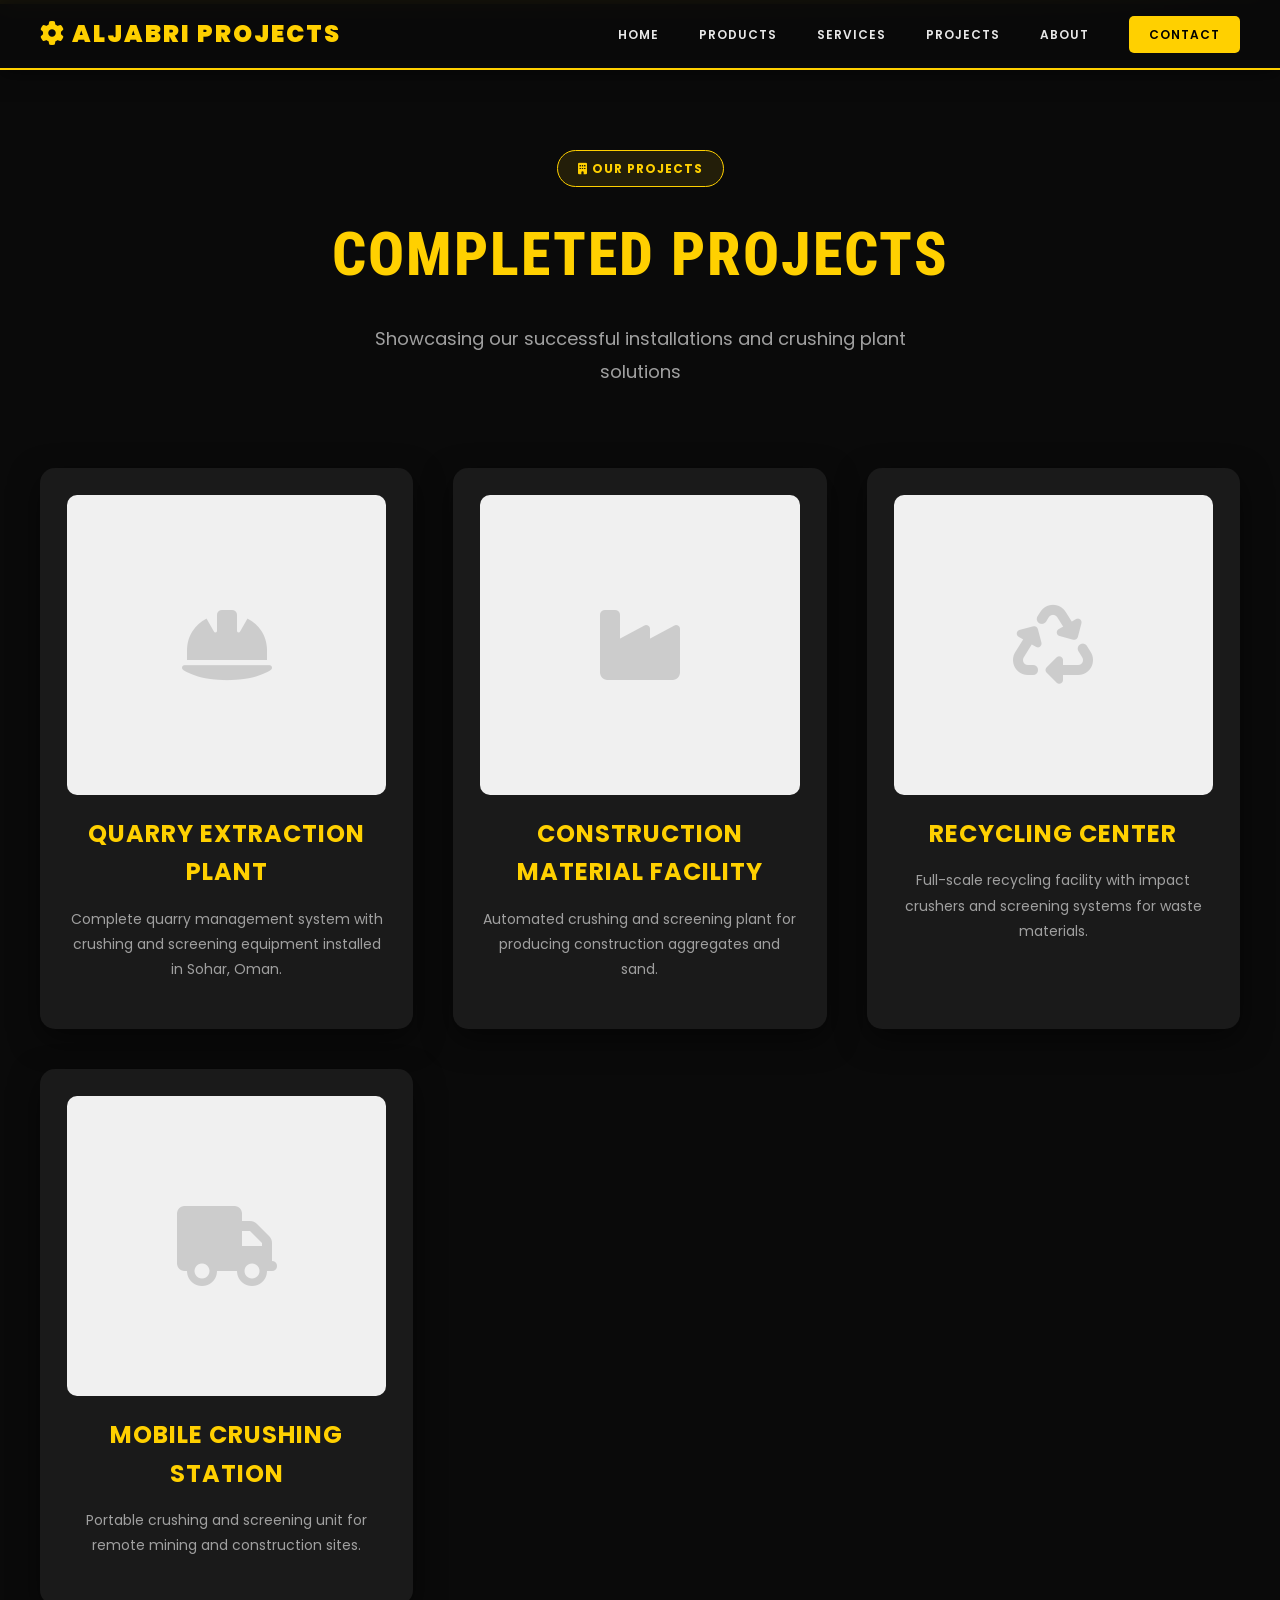
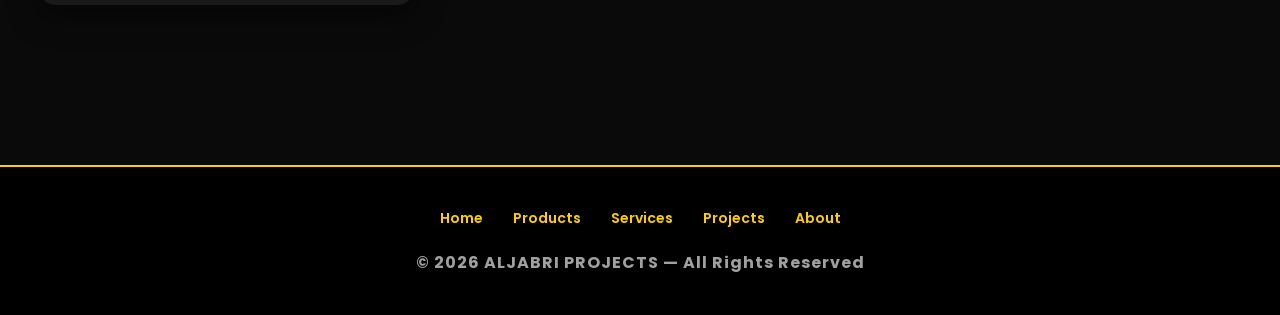
==== pages/projects.html @ ce2391a6 "Complete professional website redesign with multiple pages, products, services, and projects" ====
<!DOCTYPE html>
<html lang="en" dir="ltr">
<head>
<meta charset="UTF-8">
<meta name="viewport" content="width=device-width, initial-scale=1.0">
<title>Projects - ALJABRI PROJECTS</title>
<link href="https://fonts.googleapis.com/css2?family=Poppins:wght@300;400;600;700;800;900&family=Roboto+Condensed:wght@700&display=swap" rel="stylesheet">
<link rel="stylesheet" href="https://cdnjs.cloudflare.com/ajax/libs/font-awesome/6.4.0/css/all.min.css">
<link rel="stylesheet" href="../css/style.css">
</head>
<body>

<nav>
    <div class="navbar-container">
        <div class="logo-brand">
            <i class="fas fa-cog"></i> ALJABRI PROJECTS
        </div>
        <ul class="nav-links">
            <li><a href="../index.html">Home</a></li>
            <li><a href="products.html">Products</a></li>
            <li><a href="services.html">Services</a></li>
            <li><a href="projects.html">Projects</a></li>
            <li><a href="about.html">About</a></li>
            <li><a href="../index.html#contact" class="btn-nav">Contact</a></li>
        </ul>
    </div>
</nav>

<section style="padding-top: 150px; min-height: 80vh;">
    <div class="section-header">
        <div class="badge"><i class="fas fa-building"></i> Our Projects</div>
        <h2 class="section-title">Completed Projects</h2>
        <p class="section-subtitle">Showcasing our successful installations and crushing plant solutions</p>
    </div>

    <div class="products-showcase">
        <div class="product-showcase-card">
            <div class="product-image" style="height: 300px; background: #f0f0f0;">
                <i class="fas fa-hard-hat" style="font-size: 80px; color: #ccc;"></i>
            </div>
            <h3>Quarry Extraction Plant</h3>
            <p>Complete quarry management system with crushing and screening equipment installed in Sohar, Oman.</p>
        </div>

        <div class="product-showcase-card">
            <div class="product-image" style="height: 300px; background: #f0f0f0;">
                <i class="fas fa-industry" style="font-size: 80px; color: #ccc;"></i>
            </div>
            <h3>Construction Material Facility</h3>
            <p>Automated crushing and screening plant for producing construction aggregates and sand.</p>
        </div>

        <div class="product-showcase-card">
            <div class="product-image" style="height: 300px; background: #f0f0f0;">
                <i class="fas fa-recycle" style="font-size: 80px; color: #ccc;"></i>
            </div>
            <h3>Recycling Center</h3>
            <p>Full-scale recycling facility with impact crushers and screening systems for waste materials.</p>
        </div>

        <div class="product-showcase-card">
            <div class="product-image" style="height: 300px; background: #f0f0f0;">
                <i class="fas fa-truck" style="font-size: 80px; color: #ccc;"></i>
            </div>
            <h3>Mobile Crushing Station</h3>
            <p>Portable crushing and screening unit for remote mining and construction sites.</p>
        </div>
    </div>
</section>

<footer class="footer">
    <div class="footer-content">
        <div class="footer-links">
            <a href="../index.html">Home</a>
            <a href="products.html">Products</a>
            <a href="services.html">Services</a>
            <a href="projects.html">Projects</a>
            <a href="about.html">About</a>
        </div>
        <p>© 2026 ALJABRI PROJECTS — All Rights Reserved</p>
    </div>
</footer>

<script src="../js/script.js"></script>
</body>
</html>
---- css/style.css ----
:root {
    --primary-gold: #ffd000;
    --primary-dark: #0a0a0a;
    --secondary-dark: #1a1a1a;
    --text-light: #e8e8e8;
    --text-gray: #a0a0a0;
}

* {
    margin: 0;
    padding: 0;
    box-sizing: border-box;
}

body {
    font-family: 'Poppins', sans-serif;
    background: #0a0a0a;
    color: var(--text-light);
    overflow-x: hidden;
    line-height: 1.6;
}

html {
    scroll-behavior: smooth;
}

/* NAVBAR */
nav {
    position: fixed;
    top: 0;
    width: 100%;
    background: rgba(10, 10, 10, 0.95);
    backdrop-filter: blur(10px);
    z-index: 1000;
    border-bottom: 2px solid var(--primary-gold);
    padding: 15px 0;
    box-shadow: 0 2px 20px rgba(0, 0, 0, 0.5);
}

.navbar-container {
    max-width: 1400px;
    margin: 0 auto;
    padding: 0 40px;
    display: flex;
    justify-content: space-between;
    align-items: center;
}

.logo-brand {
    font-size: 24px;
    font-weight: 900;
    color: var(--primary-gold);
    text-transform: uppercase;
    letter-spacing: 2px;
}

.nav-links {
    display: flex;
    list-style: none;
    gap: 40px;
}

.nav-links a {
    color: var(--text-light);
    text-decoration: none;
    font-weight: 600;
    transition: 0.3s;
    text-transform: uppercase;
    font-size: 12px;
    letter-spacing: 1px;
}

.nav-links a:hover {
    color: var(--primary-gold);
    text-shadow: 0 0 10px rgba(255, 208, 0, 0.5);
}

.btn-nav {
    background: var(--primary-gold);
    color: #000 !important;
    padding: 10px 20px;
    border-radius: 5px;
}

/* HERO */
.hero {
    position: relative;
    min-height: 100vh;
    display: flex;
    justify-content: center;
    align-items: center;
    text-align: center;
    overflow: hidden;
    margin-top: 60px;
}

.hero::before {
    content: '';
    position: absolute;
    inset: 0;
    background: url('https://images.unsplash.com/photo-1513828583688-c52646db42da?q=80&w=1600&auto=format&fit=crop') center/cover no-repeat;
    filter: brightness(0.25) contrast(1.1);
    z-index: -1;
}

.hero::after {
    content: '';
    position: absolute;
    inset: 0;
    background: radial-gradient(circle at center, rgba(255, 208, 0, 0.1) 0%, rgba(0, 0, 0, 0.8) 100%);
    z-index: 0;
}

.hero-content {
    position: relative;
    z-index: 2;
    padding: 40px 20px;
    max-width: 1000px;
}

.hero-badge {
    display: inline-block;
    background: rgba(255, 208, 0, 0.15);
    border: 2px solid var(--primary-gold);
    padding: 12px 30px;
    border-radius: 50px;
    margin-bottom: 30px;
    font-weight: 700;
    font-size: 14px;
    color: var(--primary-gold);
    text-transform: uppercase;
    letter-spacing: 1px;
}

.hero h1 {
    font-size: 90px;
    line-height: 1;
    font-weight: 900;
    color: var(--primary-gold);
    text-shadow: 0 0 40px rgba(255, 208, 0, 0.8), 0 0 80px rgba(255, 208, 0, 0.4);
    margin-bottom: 20px;
    letter-spacing: 3px;
    font-family: 'Roboto Condensed', sans-serif;
    text-transform: uppercase;
}

.hero h2 {
    font-size: 48px;
    margin-bottom: 30px;
    color: var(--text-light);
    font-weight: 300;
    letter-spacing: 2px;
}

.hero-description {
    font-size: 20px;
    max-width: 800px;
    margin: 30px auto;
    color: var(--text-light);
    line-height: 1.8;
    font-weight: 400;
}

.cta-buttons {
    display: flex;
    gap: 20px;
    justify-content: center;
    margin-top: 50px;
    flex-wrap: wrap;
}

.btn-primary, .btn-secondary {
    display: inline-block;
    padding: 18px 45px;
    text-decoration: none;
    font-weight: 700;
    border-radius: 5px;
    transition: all 0.3s;
    text-transform: uppercase;
    font-size: 14px;
    letter-spacing: 1.5px;
    border: 2px solid transparent;
    cursor: pointer;
}

.btn-primary {
    background: linear-gradient(135deg, var(--primary-gold) 0%, #ffed4e 100%);
    color: #000;
    box-shadow: 0 10px 30px rgba(255, 208, 0, 0.4);
}

.btn-primary:hover {
    transform: translateY(-3px);
    box-shadow: 0 15px 50px rgba(255, 208, 0, 0.6);
}

.btn-secondary {
    background: transparent;
    border: 2px solid var(--primary-gold);
    color: var(--primary-gold);
}

.btn-secondary:hover {
    background: var(--primary-gold);
    color: #000;
}

/* SECTIONS */
section {
    padding: 100px 40px;
    max-width: 1400px;
    margin: 0 auto;
}

.section-header {
    text-align: center;
    margin-bottom: 80px;
}

.section-header .badge {
    display: inline-block;
    background: rgba(255, 208, 0, 0.1);
    border: 1px solid var(--primary-gold);
    padding: 8px 20px;
    border-radius: 20px;
    font-size: 12px;
    color: var(--primary-gold);
    margin-bottom: 20px;
    text-transform: uppercase;
    font-weight: 700;
    letter-spacing: 1px;
}

.section-title {
    text-align: center;
    font-size: 60px;
    margin-bottom: 20px;
    color: var(--primary-gold);
    font-weight: 800;
    text-transform: uppercase;
    letter-spacing: 2px;
    font-family: 'Roboto Condensed', sans-serif;
}

.section-subtitle {
    text-align: center;
    font-size: 18px;
    color: var(--text-gray);
    max-width: 600px;
    margin: 0 auto 50px;
    line-height: 1.8;
}

/* FEATURED PRODUCTS */
.featured-products {
    background: linear-gradient(135deg, #0f0f0f 0%, #1a1a1a 100%);
}

.products-showcase {
    display: grid;
    grid-template-columns: repeat(auto-fit, minmax(280px, 1fr));
    gap: 40px;
    margin-bottom: 60px;
}

.product-showcase-card {
    background: var(--secondary-dark);
    border: 2px solid transparent;
    border-radius: 15px;
    overflow: hidden;
    transition: all 0.4s;
    box-shadow: 0 10px 30px rgba(0, 0, 0, 0.5);
    padding: 25px;
    text-align: center;
}

.product-showcase-card::before {
    content: '';
    position: absolute;
    top: 0;
    left: 0;
    right: 0;
    height: 4px;
    background: linear-gradient(90deg, var(--primary-gold) 0%, transparent 100%);
}

.product-showcase-card:hover {
    transform: translateY(-15px);
    border-color: var(--primary-gold);
    box-shadow: 0 20px 50px rgba(255, 208, 0, 0.3);
}

.product-image {
    width: 100%;
    height: 250px;
    background: linear-gradient(135deg, #fff 0%, #f0f0f0 100%);
    display: flex;
    align-items: center;
    justify-content: center;
    overflow: hidden;
    border-radius: 10px;
    margin-bottom: 20px;
}

.product-image img {
    width: 100%;
    height: 100%;
    object-fit: contain;
    padding: 15px;
    transition: 0.3s;
}

.product-showcase-card:hover .product-image img {
    transform: scale(1.1);
}

.product-showcase-card h3 {
    font-size: 24px;
    margin-bottom: 15px;
    color: var(--primary-gold);
    font-weight: 700;
    text-transform: uppercase;
    letter-spacing: 1px;
}

.product-showcase-card p {
    color: var(--text-gray);
    font-size: 14px;
    line-height: 1.8;
    margin-bottom: 20px;
}

.link-btn {
    color: var(--primary-gold);
    text-decoration: none;
    font-weight: 600;
    transition: 0.3s;
}

.link-btn:hover {
    color: #ffed4e;
}

.view-all {
    text-align: center;
}

/* STATS */
.stats {
    background: linear-gradient(135deg, var(--primary-gold) 0%, #ffed4e 100%);
    color: #000;
    padding: 80px 40px;
}

.stats-grid {
    display: grid;
    grid-template-columns: repeat(auto-fit, minmax(250px, 1fr));
    gap: 50px;
    margin-top: 50px;
}

.stat-item {
    text-align: center;
}

.stat-number {
    font-size: 60px;
    font-weight: 900;
    margin-bottom: 10px;
    font-family: 'Roboto Condensed', sans-serif;
}

.stat-label {
    font-size: 18px;
    font-weight: 700;
    text-transform: uppercase;
    letter-spacing: 1px;
}

/* SERVICES */
.services-preview {
    background: var(--primary-dark);
}

.services-grid {
    display: grid;
    grid-template-columns: repeat(auto-fit, minmax(280px, 1fr));
    gap: 35px;
    margin-bottom: 60px;
}

.service-card {
    background: var(--secondary-dark);
    padding: 50px 30px;
    border-radius: 15px;
    text-align: center;
    border: 2px solid var(--secondary-dark);
    transition: all 0.3s;
    box-shadow: 0 10px 30px rgba(0, 0, 0, 0.5);
}

.service-card:hover {
    border-color: var(--primary-gold);
    transform: translateY(-10px);
    box-shadow: 0 20px 50px rgba(255, 208, 0, 0.2);
}

.service-icon {
    font-size: 60px;
    margin-bottom: 20px;
    color: var(--primary-gold);
}

.service-card h3 {
    color: var(--primary-gold);
    margin-bottom: 20px;
    font-size: 26px;
    font-weight: 700;
    text-transform: uppercase;
    letter-spacing: 1px;
}

.service-card p {
    color: var(--text-gray);
    font-size: 15px;
    line-height: 1.8;
}

/* ABOUT PREVIEW */
.about-preview {
    background: linear-gradient(135deg, #0f0f0f 0%, #1a1a1a 100%);
    display: grid;
    grid-template-columns: 1fr 1fr;
    gap: 80px;
    align-items: center;
}

.about-content h2 {
    font-size: 50px;
    color: var(--primary-gold);
    margin-bottom: 30px;
    font-weight: 800;
    text-transform: uppercase;
    letter-spacing: 2px;
    font-family: 'Roboto Condensed', sans-serif;
}

.about-content p {
    font-size: 16px;
    line-height: 2;
    color: var(--text-light);
    margin-bottom: 25px;
}

.about-features {
    display: flex;
    flex-direction: column;
    gap: 15px;
    margin-top: 30px;
    margin-bottom: 30px;
}

.feature-item {
    display: flex;
    align-items: center;
    gap: 15px;
    font-size: 16px;
    font-weight: 600;
}

.feature-item i {
    color: var(--primary-gold);
    font-size: 24px;
}

.about-image {
    position: relative;
}

.about-image img {
    width: 100%;
    border-radius: 10px;
    border: 3px solid var(--primary-gold);
    box-shadow: 0 20px 60px rgba(255, 208, 0, 0.2);
}

/* CONTACT */
.contact {
    background: var(--primary-dark);
    text-align: center;
}

.contact-box {
    max-width: 1100px;
    margin: 0 auto;
    background: linear-gradient(135deg, var(--secondary-dark) 0%, #0d0d0d 100%);
    border-radius: 15px;
    padding: 80px 60px;
    border: 3px solid var(--primary-gold);
    box-shadow: 0 30px 80px rgba(255, 208, 0, 0.2);
}

.contact-box h2 {
    font-size: 50px;
    color: var(--primary-gold);
    margin-bottom: 60px;
    font-weight: 800;
    text-transform: uppercase;
    letter-spacing: 2px;
    font-family: 'Roboto Condensed', sans-serif;
}

.contact-grid {
    display: grid;
    grid-template-columns: repeat(auto-fit, minmax(300px, 1fr));
    gap: 40px;
}

.contact-item {
    background: rgba(255, 208, 0, 0.05);
    padding: 40px 30px;
    border-radius: 10px;
    border-left: 4px solid var(--primary-gold);
}

.contact-item h4 {
    color: var(--primary-gold);
    margin-bottom: 20px;
    font-size: 20px;
    font-weight: 700;
    text-transform: uppercase;
    letter-spacing: 1px;
}

.contact-item p {
    color: var(--text-light);
    font-size: 16px;
    line-height: 2;
}

.contact-item a {
    color: var(--primary-gold);
    text-decoration: none;
    font-weight: 600;
}

.contact-item a:hover {
    text-decoration: underline;
}

/* FOOTER */
.footer {
    padding: 40px;
    text-align: center;
    background: #000;
    color: var(--text-gray);
    border-top: 2px solid var(--primary-gold);
}

.footer-content {
    max-width: 1400px;
    margin: 0 auto;
}

.footer-links {
    display: flex;
    justify-content: center;
    gap: 30px;
    margin-bottom: 20px;
    flex-wrap: wrap;
}

.footer-links a {
    color: var(--primary-gold);
    text-decoration: none;
    font-weight: 600;
    font-size: 14px;
}

.footer-links a:hover {
    text-decoration: underline;
}

.footer p {
    font-weight: 700;
    letter-spacing: 1px;
}

/* ANIMATIONS */
@keyframes slideInUp {
    from {
        opacity: 0;
        transform: translateY(30px);
    }
    to {
        opacity: 1;
        transform: translateY(0);
    }
}

.fade-in {
    animation: slideInUp 0.6s ease-out;
}

/* RESPONSIVE */
@media(max-width: 768px) {
    nav {
        padding: 10px 0;
    }

    .navbar-container {
        padding: 0 20px;
    }

    .logo-brand {
        font-size: 18px;
    }

    .nav-links {
        gap: 20px;
        font-size: 11px;
    }

    .hero h1 {
        font-size: 50px;
    }

    .hero h2 {
        font-size: 28px;
    }

    .hero-description {
        font-size: 16px;
    }

    section {
        padding: 60px 20px;
    }

    .section-title {
        font-size: 40px;
    }

    .products-showcase,
    .services-grid {
        grid-template-columns: 1fr;
        gap: 30px;
    }

    .about-preview {
        grid-template-columns: 1fr;
        gap: 40px;
    }

    .contact-box {
        padding: 40px 20px;
    }

    .cta-buttons {
        flex-direction: column;
    }

    .btn-primary, .btn-secondary {
        width: 100%;
    }
}
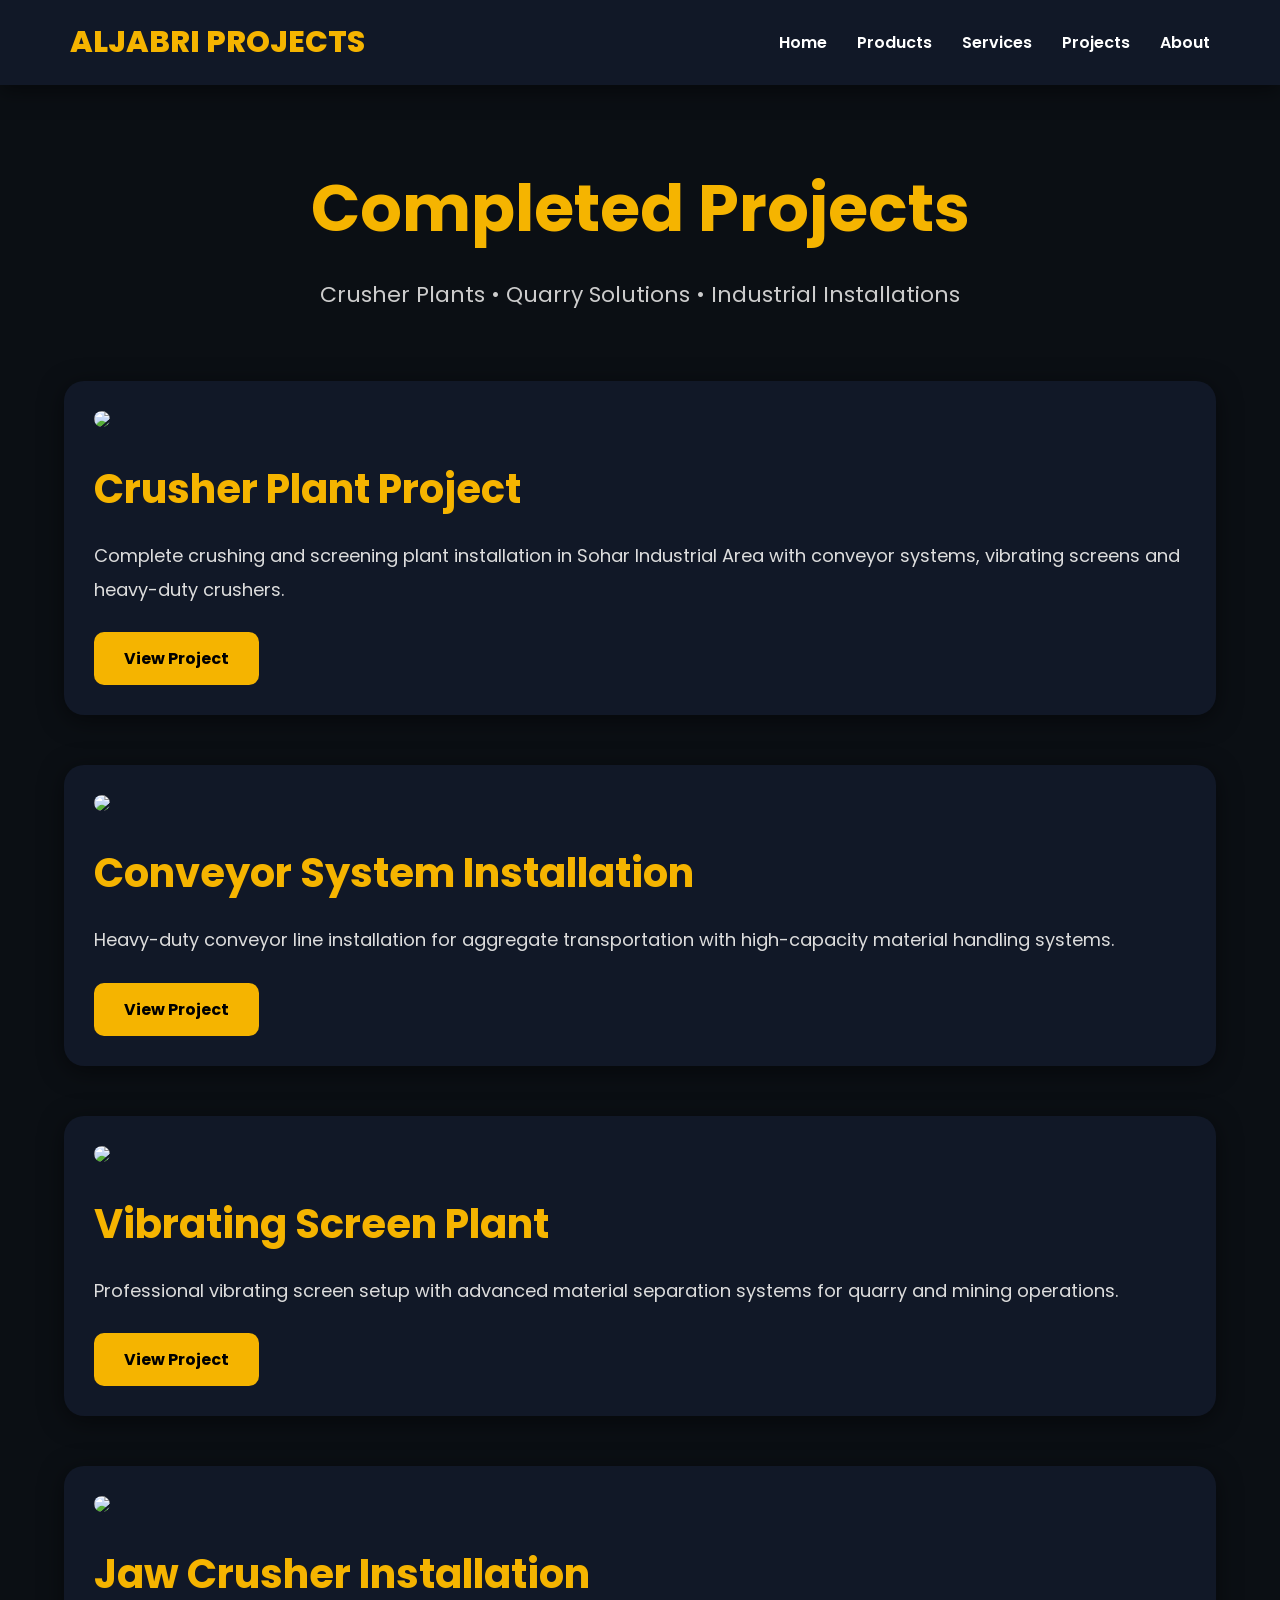
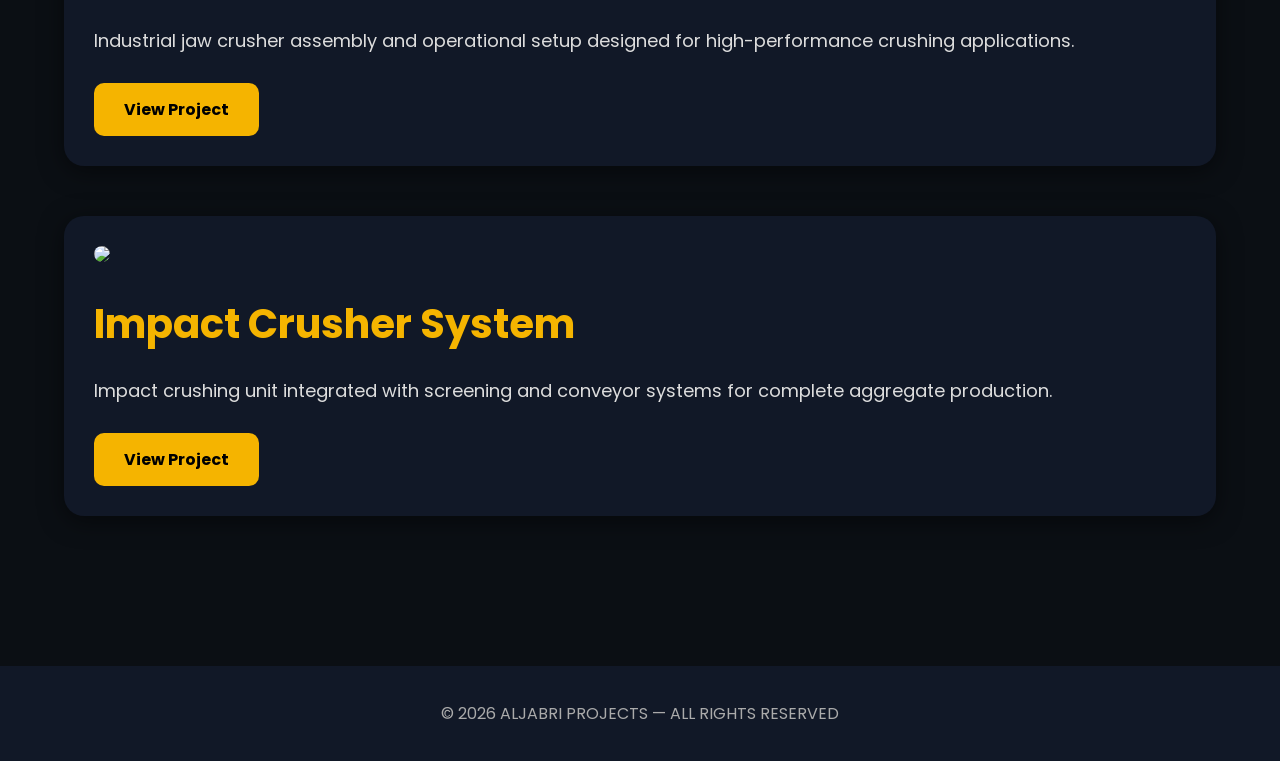
==== commit ec75a7ce: "Update projects.html" ====
--- a/pages/projects.html
+++ b/pages/projects.html
@@ -1,86 +1,297 @@
 <!DOCTYPE html>
-<html lang="en" dir="ltr">
+<html lang="en">
 <head>
 <meta charset="UTF-8">
 <meta name="viewport" content="width=device-width, initial-scale=1.0">
-<title>Projects - ALJABRI PROJECTS</title>
-<link href="https://fonts.googleapis.com/css2?family=Poppins:wght@300;400;600;700;800;900&family=Roboto+Condensed:wght@700&display=swap" rel="stylesheet">
-<link rel="stylesheet" href="https://cdnjs.cloudflare.com/ajax/libs/font-awesome/6.4.0/css/all.min.css">
-<link rel="stylesheet" href="../css/style.css">
+
+<title>Projects | ALJABRI PROJECTS</title>
+
+<link href="https://fonts.googleapis.com/css2?family=Poppins:wght@300;400;500;600;700;800&display=swap" rel="stylesheet">
+
+<style>
+
+*{
+margin:0;
+padding:0;
+box-sizing:border-box;
+font-family:'Poppins',sans-serif;
+}
+
+body{
+background:#0b0f14;
+color:white;
+}
+
+nav{
+position:fixed;
+top:0;
+left:0;
+width:100%;
+background:#111827;
+padding:20px 70px;
+display:flex;
+justify-content:space-between;
+align-items:center;
+z-index:999;
+box-shadow:0 5px 20px rgba(0,0,0,0.5);
+}
+
+.logo{
+font-size:30px;
+font-weight:800;
+color:#f5b400;
+}
+
+nav ul{
+display:flex;
+gap:30px;
+list-style:none;
+}
+
+nav ul li a{
+color:white;
+text-decoration:none;
+font-weight:600;
+transition:0.3s;
+}
+
+nav ul li a:hover{
+color:#f5b400;
+}
+
+.page-title{
+padding-top:160px;
+text-align:center;
+margin-bottom:70px;
+}
+
+.page-title h1{
+font-size:65px;
+color:#f5b400;
+margin-bottom:20px;
+}
+
+.page-title p{
+font-size:22px;
+color:#ccc;
+}
+
+.container{
+width:90%;
+max-width:1300px;
+margin:auto;
+padding-bottom:100px;
+}
+
+.project-card{
+background:#111827;
+padding:30px;
+border-radius:20px;
+margin-bottom:50px;
+box-shadow:0 5px 25px rgba(0,0,0,0.5);
+transition:0.4s;
+}
+
+.project-card:hover{
+transform:translateY(-8px);
+}
+
+.project-card img{
+width:100%;
+border-radius:15px;
+margin-bottom:25px;
+}
+
+.project-card h2{
+font-size:40px;
+color:#f5b400;
+margin-bottom:20px;
+}
+
+.project-card p{
+font-size:18px;
+line-height:1.9;
+margin-bottom:25px;
+color:#ddd;
+}
+
+.project-btn{
+display:inline-block;
+padding:14px 30px;
+background:#f5b400;
+color:black;
+text-decoration:none;
+font-weight:bold;
+border-radius:10px;
+transition:0.3s;
+}
+
+.project-btn:hover{
+background:white;
+}
+
+footer{
+background:#111827;
+padding:35px;
+text-align:center;
+font-size:16px;
+color:#aaa;
+}
+
+@media(max-width:900px){
+
+nav{
+padding:20px;
+flex-direction:column;
+gap:20px;
+}
+
+nav ul{
+flex-wrap:wrap;
+justify-content:center;
+}
+
+.page-title h1{
+font-size:42px;
+}
+
+.project-card h2{
+font-size:30px;
+}
+
+}
+
+</style>
+
 </head>
+
 <body>
 
 <nav>
-    <div class="navbar-container">
-        <div class="logo-brand">
-            <i class="fas fa-cog"></i> ALJABRI PROJECTS
-        </div>
-        <ul class="nav-links">
-            <li><a href="../index.html">Home</a></li>
-            <li><a href="products.html">Products</a></li>
-            <li><a href="services.html">Services</a></li>
-            <li><a href="projects.html">Projects</a></li>
-            <li><a href="about.html">About</a></li>
-            <li><a href="../index.html#contact" class="btn-nav">Contact</a></li>
-        </ul>
-    </div>
+
+<div class="logo">
+ALJABRI PROJECTS
+</div>
+
+<ul>
+<li><a href="../index.html">Home</a></li>
+<li><a href="products.html">Products</a></li>
+<li><a href="services.html">Services</a></li>
+<li><a href="projects.html">Projects</a></li>
+<li><a href="about.html">About</a></li>
+</ul>
+
 </nav>
 
-<section style="padding-top: 150px; min-height: 80vh;">
-    <div class="section-header">
-        <div class="badge"><i class="fas fa-building"></i> Our Projects</div>
-        <h2 class="section-title">Completed Projects</h2>
-        <p class="section-subtitle">Showcasing our successful installations and crushing plant solutions</p>
-    </div>
-
-    <div class="products-showcase">
-        <div class="product-showcase-card">
-            <div class="product-image" style="height: 300px; background: #f0f0f0;">
-                <i class="fas fa-hard-hat" style="font-size: 80px; color: #ccc;"></i>
-            </div>
-            <h3>Quarry Extraction Plant</h3>
-            <p>Complete quarry management system with crushing and screening equipment installed in Sohar, Oman.</p>
-        </div>
-
-        <div class="product-showcase-card">
-            <div class="product-image" style="height: 300px; background: #f0f0f0;">
-                <i class="fas fa-industry" style="font-size: 80px; color: #ccc;"></i>
-            </div>
-            <h3>Construction Material Facility</h3>
-            <p>Automated crushing and screening plant for producing construction aggregates and sand.</p>
-        </div>
-
-        <div class="product-showcase-card">
-            <div class="product-image" style="height: 300px; background: #f0f0f0;">
-                <i class="fas fa-recycle" style="font-size: 80px; color: #ccc;"></i>
-            </div>
-            <h3>Recycling Center</h3>
-            <p>Full-scale recycling facility with impact crushers and screening systems for waste materials.</p>
-        </div>
-
-        <div class="product-showcase-card">
-            <div class="product-image" style="height: 300px; background: #f0f0f0;">
-                <i class="fas fa-truck" style="font-size: 80px; color: #ccc;"></i>
-            </div>
-            <h3>Mobile Crushing Station</h3>
-            <p>Portable crushing and screening unit for remote mining and construction sites.</p>
-        </div>
-    </div>
+<section class="page-title">
+
+<h1>Completed Projects</h1>
+
+<p>
+Crusher Plants • Quarry Solutions • Industrial Installations
+</p>
+
 </section>
 
-<footer class="footer">
-    <div class="footer-content">
-        <div class="footer-links">
-            <a href="../index.html">Home</a>
-            <a href="products.html">Products</a>
-            <a href="services.html">Services</a>
-            <a href="projects.html">Projects</a>
-            <a href="about.html">About</a>
-        </div>
-        <p>© 2026 ALJABRI PROJECTS — All Rights Reserved</p>
-    </div>
+<div class="container">
+
+<div class="project-card">
+
+<img src="../images/quarries.jpg">
+
+<h2>
+Crusher Plant Project
+</h2>
+
+<p>
+Complete crushing and screening plant installation in Sohar Industrial Area with conveyor systems, vibrating screens and heavy-duty crushers.
+</p>
+
+<a href="../images/banner.jpg" target="_blank" class="project-btn">
+View Project
+</a>
+
+</div>
+
+<div class="project-card">
+
+<img src="../images/conveyor.jpg">
+
+<h2>
+Conveyor System Installation
+</h2>
+
+<p>
+Heavy-duty conveyor line installation for aggregate transportation with high-capacity material handling systems.
+</p>
+
+<a href="../images/conveyor.jpg" target="_blank" class="project-btn">
+View Project
+</a>
+
+</div>
+
+<div class="project-card">
+
+<img src="../images/screen.jpg">
+
+<h2>
+Vibrating Screen Plant
+</h2>
+
+<p>
+Professional vibrating screen setup with advanced material separation systems for quarry and mining operations.
+</p>
+
+<a href="../images/screen.jpg" target="_blank" class="project-btn">
+View Project
+</a>
+
+</div>
+
+<div class="project-card">
+
+<img src="../images/jaw-crusher.jpg">
+
+<h2>
+Jaw Crusher Installation
+</h2>
+
+<p>
+Industrial jaw crusher assembly and operational setup designed for high-performance crushing applications.
+</p>
+
+<a href="../images/jaw-crusher.jpg" target="_blank" class="project-btn">
+View Project
+</a>
+
+</div>
+
+<div class="project-card">
+
+<img src="../images/impact-crusher.jpg">
+
+<h2>
+Impact Crusher System
+</h2>
+
+<p>
+Impact crushing unit integrated with screening and conveyor systems for complete aggregate production.
+</p>
+
+<a href="../images/impact-crusher.jpg" target="_blank" class="project-btn">
+View Project
+</a>
+
+</div>
+
+</div>
+
+<footer>
+
+© 2026 ALJABRI PROJECTS — ALL RIGHTS RESERVED
+
 </footer>
 
-<script src="../js/script.js"></script>
 </body>
-</html>+</html>
